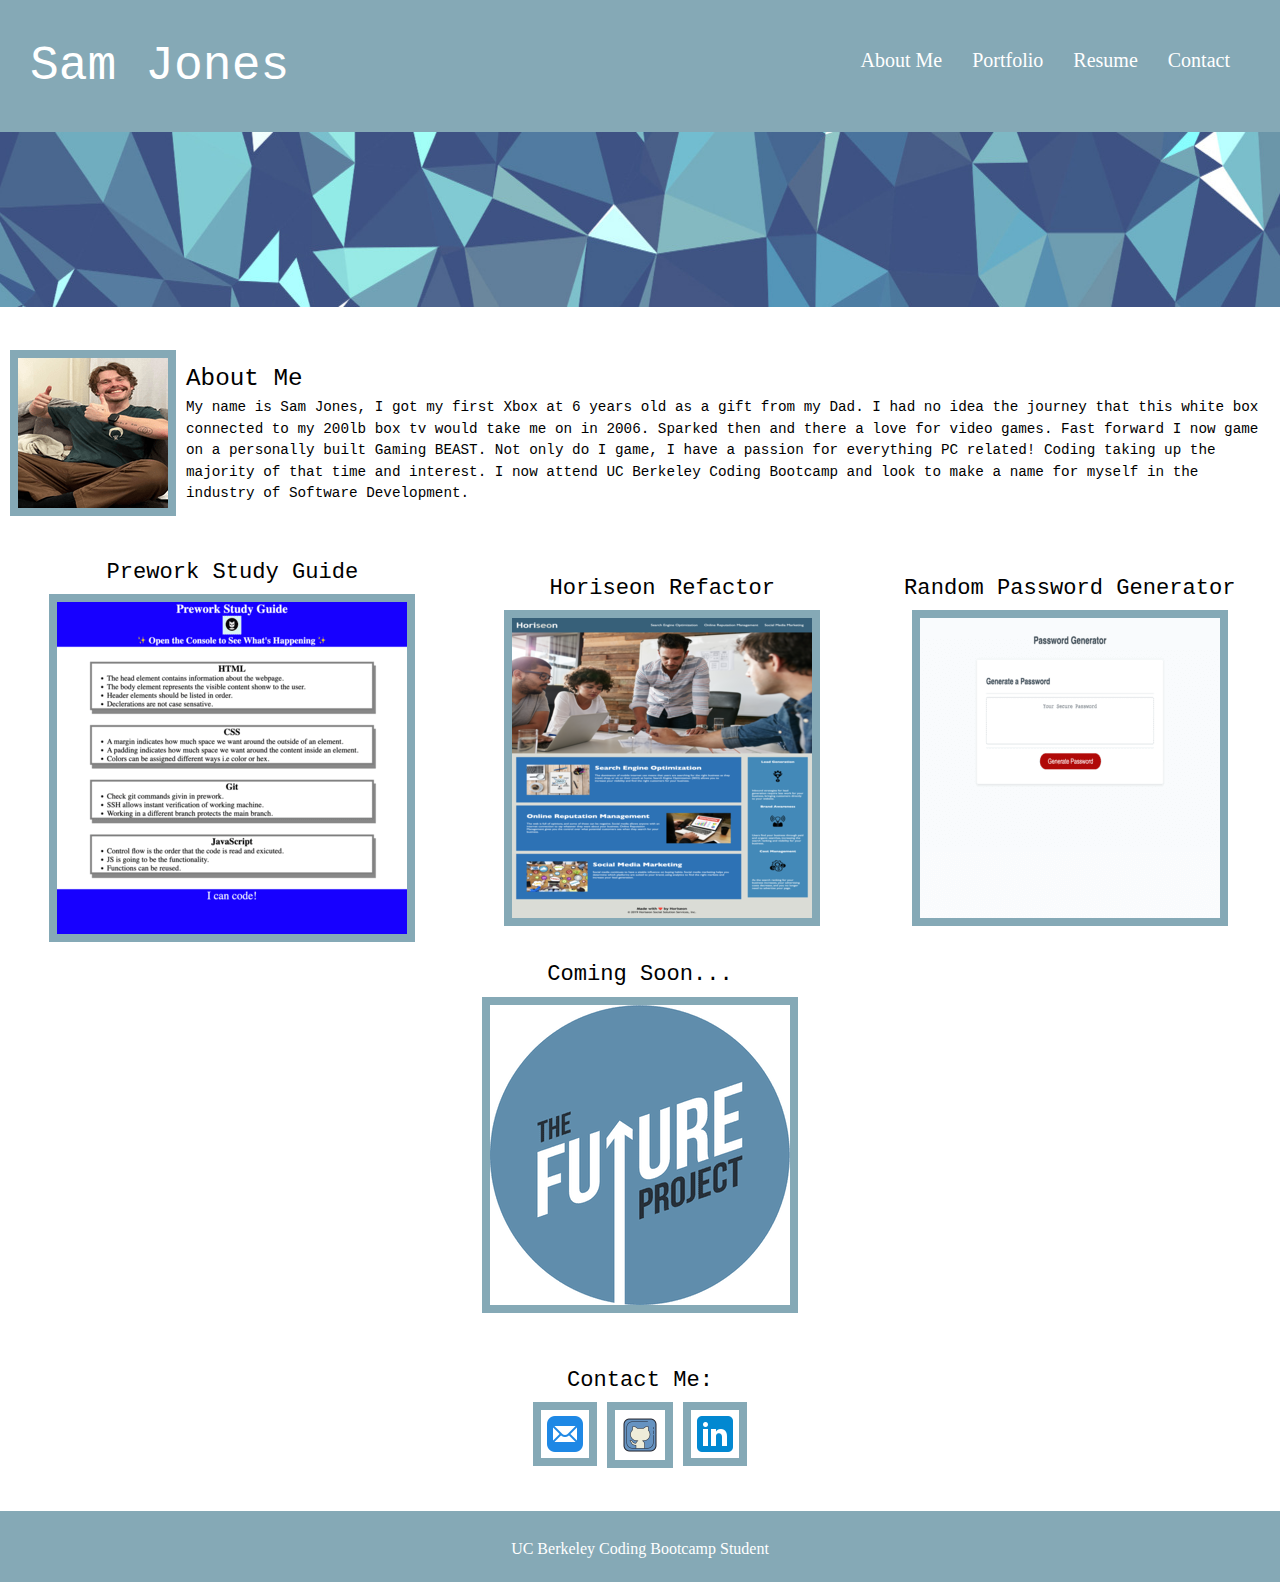
==== index.html @ ba5caf05 "adding a resume section and updating protfolio" ====
<!DOCTYPE html>
<html lang="en">
  <head>
    <meta charset="UTF-8">
    <meta name="viewport" content="width=device-width, initial-scale=1.0">
    <title>Sam Jones's Portfolio</title>
    <link rel="stylesheet" href="assets/css/reset.css">
    <link rel="stylesheet" href="assets/css/variables.css">
    <link rel="stylesheet" href="assets/css/style.css">
  </head>
  <body>
    <header>
      <h1>Sam Jones</h1>
      <nav>
        <ul>
          <li><a href="#aboutme">About Me</a></li>
          <li><a href="#portfolio">Portfolio</a></li>
          <li><a href='#resume'>Resume</a> </li>
          <li><a href="#contact">Contact</a></li>
        </ul>
      </nav>
    </header>
    <div class="background-image">
        <img src="assets/images/blue_geometry_color.jpg">
    </div>
    <main>
      <section class="smallmedia">
        <img src="assets/images/IMG_3425.png" alt="Picture of Sam Jones">
        <article> 
        <div class="aboutmetext">
          <h2 id="aboutme">About Me</h2>
          <p>My name is Sam Jones, I got my first Xbox at 6 years old as a gift from my Dad. I had no idea the journey that this white box connected to my 200lb box tv would take me on in 2006. Sparked then and there a love for video games. Fast forward I now game on a personally built Gaming BEAST. Not only do I game, I have a passion for everything PC related! Coding taking up the majority of that time and interest. I now attend UC Berkeley Coding Bootcamp and look to make a name for myself in the industry of Software Development.</p>
        </div>
        </article>
      </section>
      <section>
        <div class="card-contact-layout">
          <div class="postcards">
            <article class="card_title">
              <h3>Prework Study Guide</h3>
              <a id="portfolio" href="https://particularspace.github.io/prework-study-guide/" target="_blank"><img src="assets/images/particularspace.github.io_prework-study-guide_ (1).png" alt="Screenshot of Prework Study Guide"></a>
            </article>
            <article class="card_title">
              <h3>Horiseon Refactor</h3>
              <a href="https://particularspace.github.io/A1-Horiseon-Refactor/" target="_blank"><img src="assets/images/A1-Horiseon-Refactor__1_300x300.png" alt="Screenshot of Horiseon Refactor"></a>
            </article>
            <article class="card_title">
              <h3>Random Password Generator</h3>
              <a href="https://particularspace.github.io/A3-Random-Password/" target="_blank"><img src="assets/images/Random-Password_ (3).png" alt="Coming Soon"></a>
            </article>
            <article class="card_title">
              <h3>Coming Soon...</h3>
              <a href="https://github.com/ParticularSpace" target="_blank"><img src="assets/images/Workinprogress.png" alt="Coming Soon"></a>
            </article>
          </div>
        </div>
      </section>
    <section class="contactWrapper">
        <h2 id="contact" class="card_title">Contact Me:</h2>
        <ul class="contactme">
            <li>
                <a href="https://mail.google.com/mail/u/0/#inbox" target="_blank"><img src="assets/images/icons8-mail-48.png" alt="Email"></a>
            </li>
            <li>
                <a href="https://github.com/ParticularSpace" target="_blank"><img src="assets/images/icons8-github-squared-50.png"></a>
            </li>
            <li>
                <a href="https://www.linkedin.com/in/sam-jones-02a6461b7" target="_blank"><img src="assets/images/icons8-linkedin-48.png"></a> 
            </li>
        </ul>
    </section>
    </div>
</main>
<footer>
    UC Berkeley Coding Bootcamp Student
</footer>

</body>
---- assets/css/variables.css ----
:root {

    --lightblue: #85a9b6;







}
---- assets/css/style.css ----
body {
    display: flex;
    flex-direction: column;
    line-height: 1.5;
}

header {
    padding: 30px;
    font-family: monospace;
    background-color: var(--lightblue);
    color: #ffffff;
}

header h1 {
    display: inline-block;
    font-size: 48px;
}

header nav {
    padding-top: 15px;
    margin-right: 20px;
    float: right;
    font-family: serif;
    font-size: 20px;
    
}

nav a:hover{
    color: black;
}

header nav ul a{
    list-style-type: none;
    text-decoration: none;
    color:#ffffff;
}

header nav ul li {
    display: inline-block;
    margin-left: 25px;
}

.background-image > img{
    display: inline;
    height: 175px;
    width: 100%;
  }
  

section {
    display: flex;
    max-width: 100%;
    margin: 2% auto;    
    font-family: serif; 
    padding: 5px;
    justify-content: space-around;
    align-items: center;
}

.gettoknowme {
    width: auto;
    margin: 5px;
    padding: 2px;
    display: inline;
}
  
.postcards {
    display: flex;
    justify-content:space-around;
    align-items: center;
    flex-wrap: wrap;
}

.card_title {
    display: flex;
    align-items: center;
    flex-direction: column;
    font-size: 170%;
    font-family: monospace;
}

.card-contact-layout{
    display: flex;
    flex-direction: column;
}

#aboutme{
    font-size: 170%;
    font-family: monospace;
}

.aboutmetext{
    font-size:110%;
    font-family: monospace;
    padding: 5px;
}

main img{
    border: 8px solid var(--lightblue);
    margin: 5px;
}

.contactme {
 display: flex;
 flex-direction: row;
}

.contactWrapper {
display: flex;
flex-direction: column;
}

footer {
    display: flex;
    justify-content: center;
    padding: 2%;
    background-color: var(--lightblue);
    color: #fff;
  }

  @media screen and (max-width: 600px) {
    .smallmedia {
      flex-direction: column;
    }
}
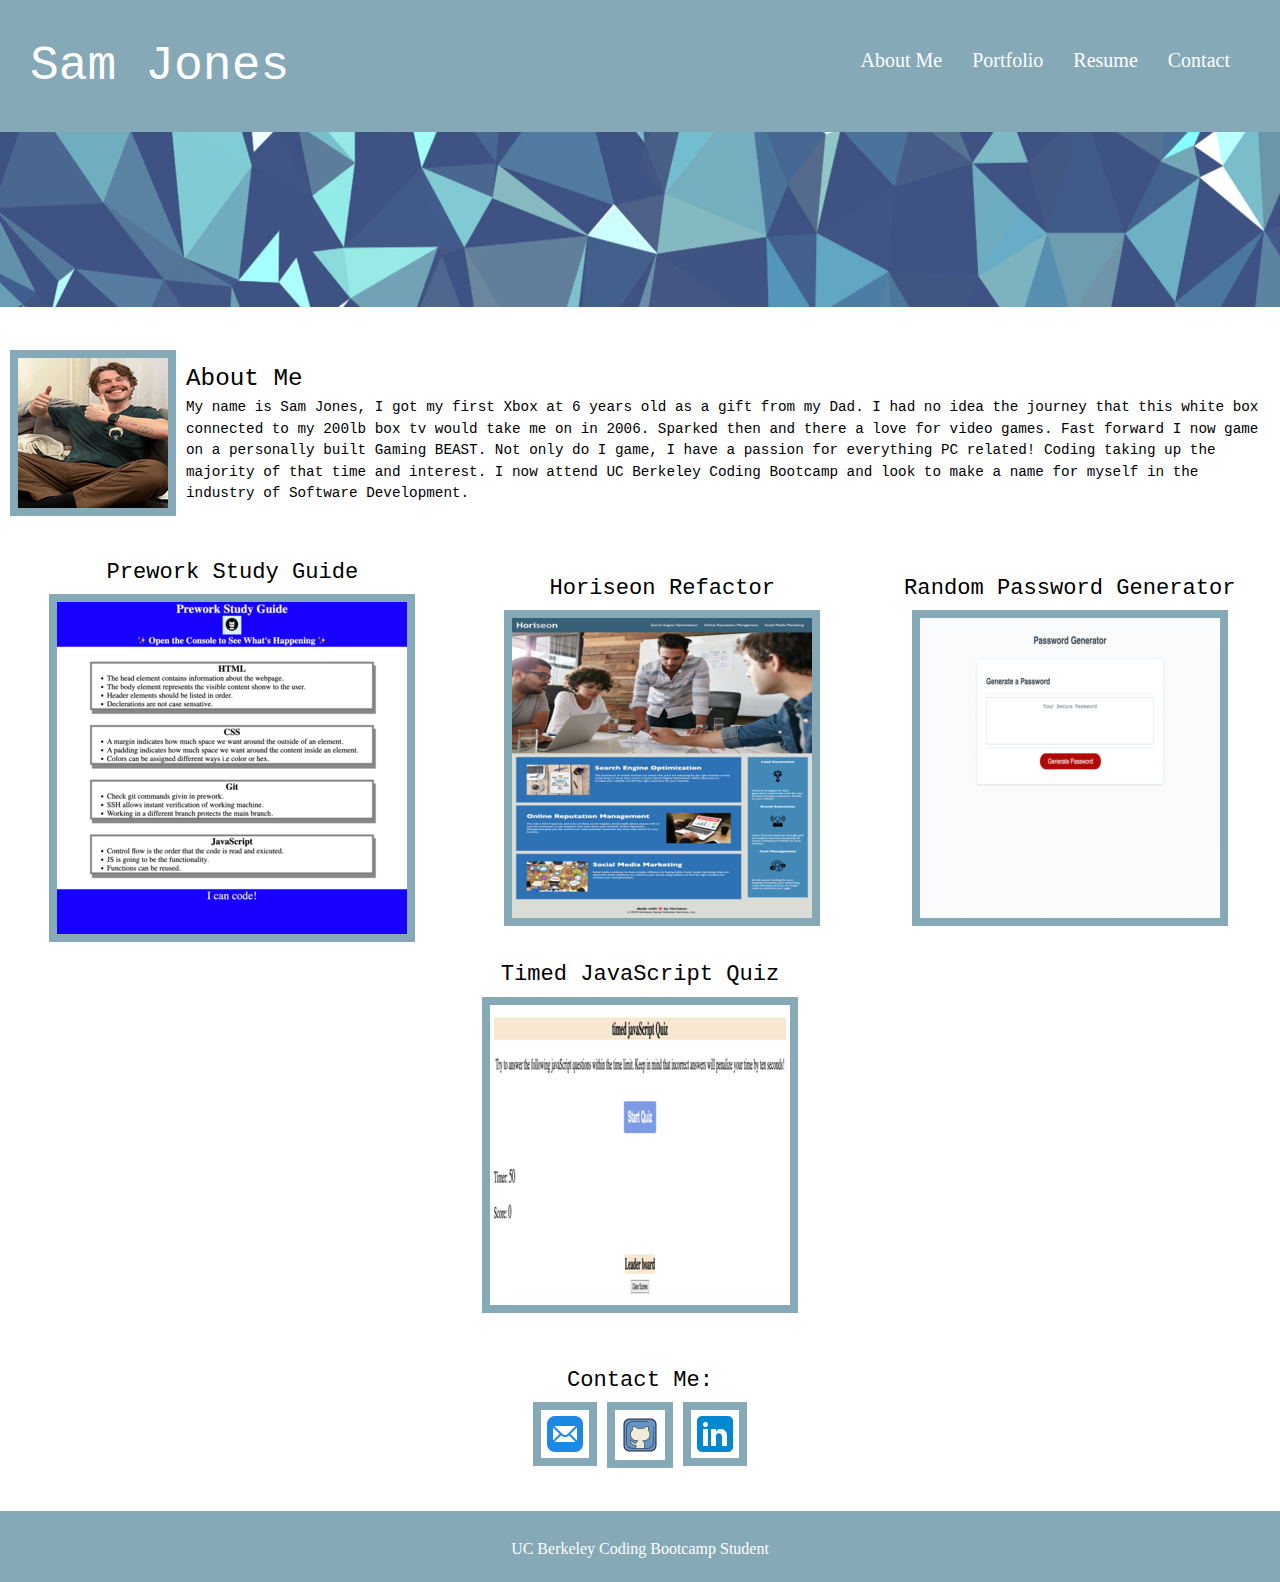
==== commit 330aec3a: "added latest project and fixed url" ====
--- a/index.html
+++ b/index.html
@@ -49,8 +49,8 @@
               <a href="https://particularspace.github.io/A3-Random-Password/" target="_blank"><img src="assets/images/Random-Password_ (3).png" alt="Coming Soon"></a>
             </article>
             <article class="card_title">
-              <h3>Coming Soon...</h3>
-              <a href="https://github.com/ParticularSpace" target="_blank"><img src="assets/images/Workinprogress.png" alt="Coming Soon"></a>
+              <h3>Timed JavaScript Quiz</h3>
+              <a href="https://particularspace.github.io/A4-Timed-JS-Quiz/" target="_blank"><img src="assets/images/A4-Timed-JS-Quiz_ (1).png" alt="Coming Soon"></a>
             </article>
           </div>
         </div>
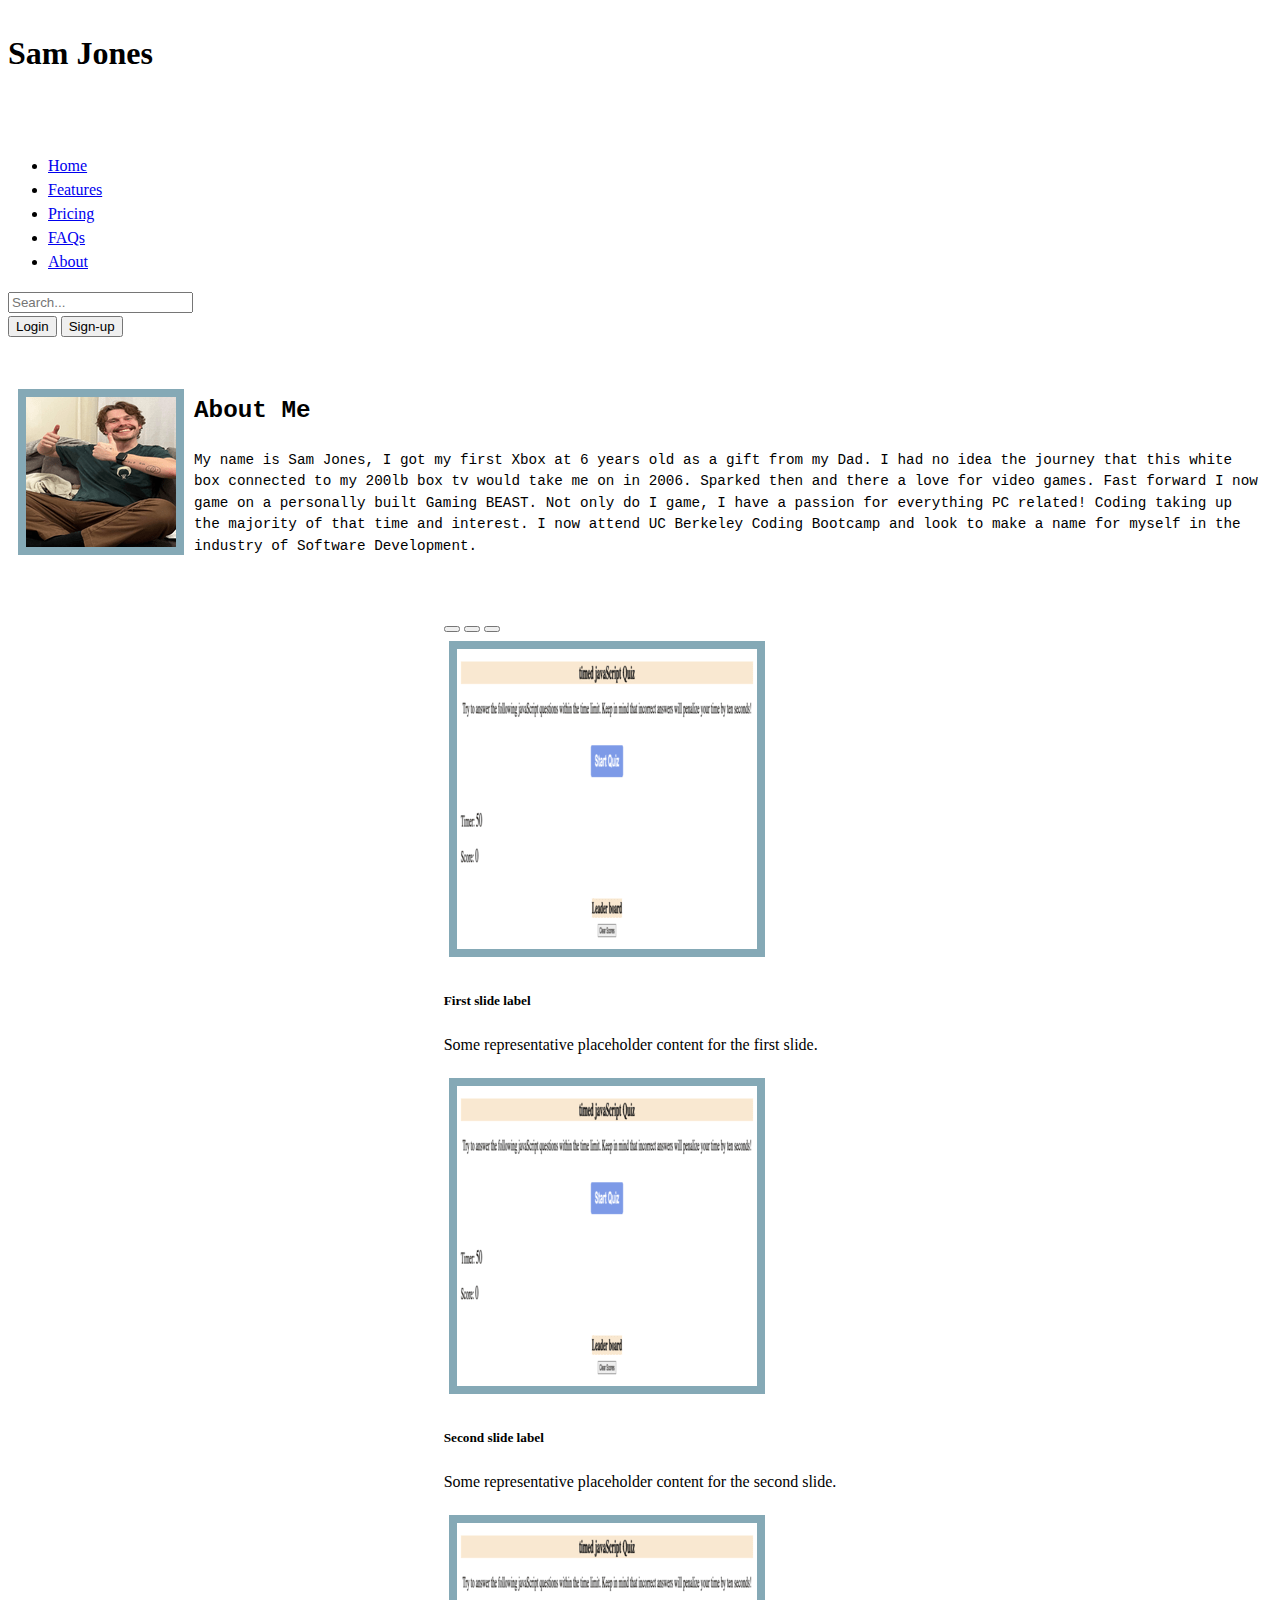
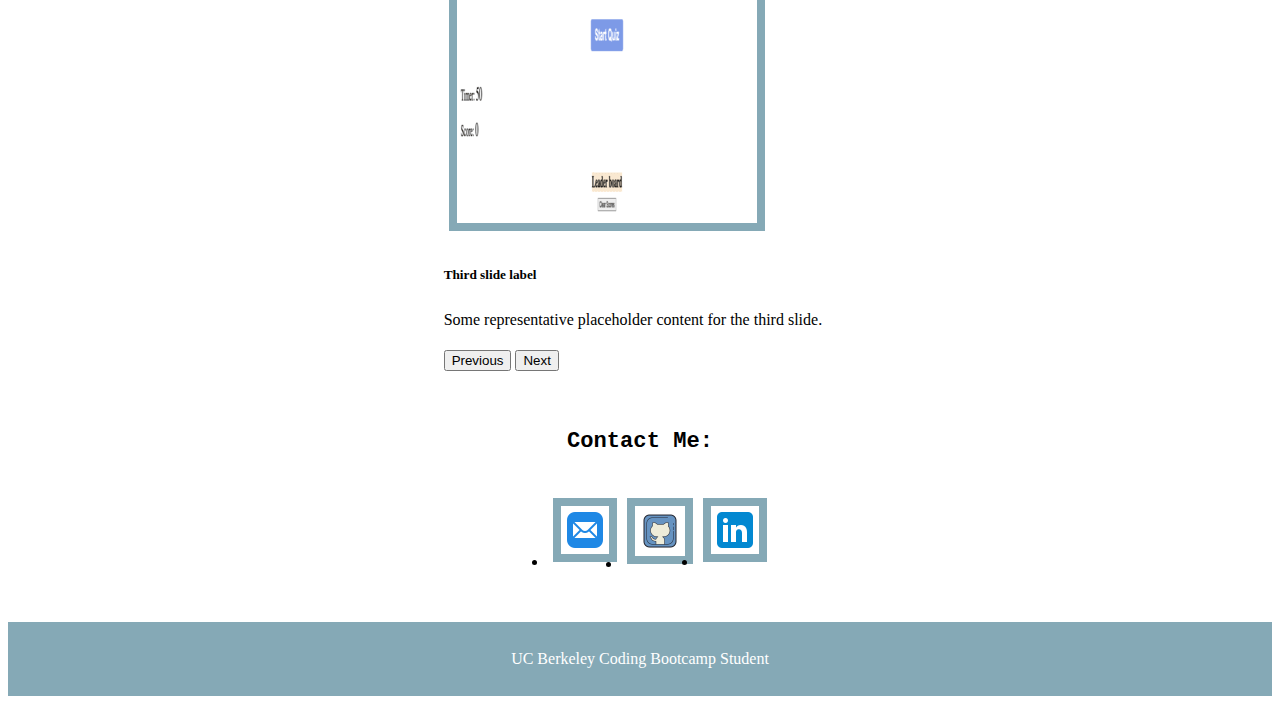
==== commit 2e55cc2c: "starting bootstrap" ====
--- a/index.html
+++ b/index.html
@@ -1,79 +1,126 @@
 <!DOCTYPE html>
 <html lang="en">
-  <head>
-    <meta charset="UTF-8">
-    <meta name="viewport" content="width=device-width, initial-scale=1.0">
-    <title>Sam Jones's Portfolio</title>
-    <link rel="stylesheet" href="assets/css/reset.css">
-    <link rel="stylesheet" href="assets/css/variables.css">
-    <link rel="stylesheet" href="assets/css/style.css">
-  </head>
-  <body>
-    <header>
-      <h1>Sam Jones</h1>
-      <nav>
-        <ul>
-          <li><a href="#aboutme">About Me</a></li>
-          <li><a href="#portfolio">Portfolio</a></li>
-          <li><a href='#resume'>Resume</a> </li>
-          <li><a href="#contact">Contact</a></li>
-        </ul>
-      </nav>
+
+<head>
+  <meta charset="UTF-8">
+  <meta name="viewport" content="width=device-width, initial-scale=1.0">
+  <title>Sam Jones's Portfolio</title>
+  <link href="https://cdn.jsdelivr.net/npm/bootstrap@5.3.0-alpha1/dist/css/bootstrap.min.css" rel="stylesheet"
+    integrity="sha384-GLhlTQ8iRABdZLl6O3oVMWSktQOp6b7In1Zl3/Jr59b6EGGoI1aFkw7cmDA6j6gD" crossorigin="anonymous">
+  <link rel="stylesheet" href="assets/css/variables.css">
+  <link rel="stylesheet" href="assets/css/style.css">
+</head>
+
+<body>
+    <header class="p-3 bg-dark text-white">
+      <h1 class="header-name">Sam Jones</h1>
+      <div class="container">
+        <div class="d-flex flex-wrap align-items-center justify-content-center justify-content-lg-start">
+          <a href="/" class="d-flex align-items-center mb-2 mb-lg-0 text-white text-decoration-none">
+            <svg class="bi me-2" width="40" height="32" role="img" aria-label="Bootstrap"><use xlink:href="#bootstrap"></use></svg>
+          </a>
+            
+          <ul class="nav col-12 col-lg-auto me-lg-auto mb-2 justify-content-center mb-md-0">
+            
+            <li><a href="#" class="nav-link px-2 text-secondary">Home</a></li>
+            <li><a href="#" class="nav-link px-2 text-white">Features</a></li>
+            <li><a href="#" class="nav-link px-2 text-white">Pricing</a></li>
+            <li><a href="#" class="nav-link px-2 text-white">FAQs</a></li>
+            <li><a href="#" class="nav-link px-2 text-white">About</a></li>
+          </ul>
+  
+          <form class="col-12 col-lg-auto mb-3 mb-lg-0 me-lg-3">
+            <input type="search" class="form-control form-control-dark" placeholder="Search..." aria-label="Search">
+          </form>
+  
+          <div class="text-end">
+            <button type="button" class="btn btn-outline-light me-2">Login</button>
+            <button type="button" class="btn btn-warning">Sign-up</button>
+          </div>
+        </div>
+      </div>
     </header>
-    <div class="background-image">
-        <img src="assets/images/blue_geometry_color.jpg">
-    </div>
-    <main>
-      <section class="smallmedia">
-        <img src="assets/images/IMG_3425.png" alt="Picture of Sam Jones">
-        <article> 
+  <main>
+    <section class="smallmedia">
+      <img src="assets/images/IMG_3425.png" alt="Picture of Sam Jones">
+      <article>
         <div class="aboutmetext">
           <h2 id="aboutme">About Me</h2>
-          <p>My name is Sam Jones, I got my first Xbox at 6 years old as a gift from my Dad. I had no idea the journey that this white box connected to my 200lb box tv would take me on in 2006. Sparked then and there a love for video games. Fast forward I now game on a personally built Gaming BEAST. Not only do I game, I have a passion for everything PC related! Coding taking up the majority of that time and interest. I now attend UC Berkeley Coding Bootcamp and look to make a name for myself in the industry of Software Development.</p>
+          <p>My name is Sam Jones, I got my first Xbox at 6 years old as a gift from my Dad. I had no idea the journey
+            that this white box connected to my 200lb box tv would take me on in 2006. Sparked then and there a love for
+            video games. Fast forward I now game on a personally built Gaming BEAST. Not only do I game, I have a
+            passion for everything PC related! Coding taking up the majority of that time and interest. I now attend UC
+            Berkeley Coding Bootcamp and look to make a name for myself in the industry of Software Development.</p>
         </div>
-        </article>
-      </section>
-      <section>
-        <div class="card-contact-layout">
-          <div class="postcards">
-            <article class="card_title">
-              <h3>Prework Study Guide</h3>
-              <a id="portfolio" href="https://particularspace.github.io/prework-study-guide/" target="_blank"><img src="assets/images/particularspace.github.io_prework-study-guide_ (1).png" alt="Screenshot of Prework Study Guide"></a>
-            </article>
-            <article class="card_title">
-              <h3>Horiseon Refactor</h3>
-              <a href="https://particularspace.github.io/A1-Horiseon-Refactor/" target="_blank"><img src="assets/images/A1-Horiseon-Refactor__1_300x300.png" alt="Screenshot of Horiseon Refactor"></a>
-            </article>
-            <article class="card_title">
-              <h3>Random Password Generator</h3>
-              <a href="https://particularspace.github.io/A3-Random-Password/" target="_blank"><img src="assets/images/Random-Password_ (3).png" alt="Coming Soon"></a>
-            </article>
-            <article class="card_title">
-              <h3>Timed JavaScript Quiz</h3>
-              <a href="https://particularspace.github.io/A4-Timed-JS-Quiz/" target="_blank"><img src="assets/images/A4-Timed-JS-Quiz_ (1).png" alt="Coming Soon"></a>
-            </article>
+      </article>
+    </section>
+    <section>
+      <div id="carouselExampleDark" class="carousel carousel-dark slide" data-bs-ride="carousel">
+        <div class="carousel-indicators">
+          <button type="button" data-bs-target="#carouselExampleDark" data-bs-slide-to="0" class="active"
+            aria-current="true" aria-label="Slide 1"></button>
+          <button type="button" data-bs-target="#carouselExampleDark" data-bs-slide-to="1"
+            aria-label="Slide 2"></button>
+          <button type="button" data-bs-target="#carouselExampleDark" data-bs-slide-to="2"
+            aria-label="Slide 3"></button>
+        </div>
+        <div class="carousel-inner">
+          <div class="carousel-item active" data-bs-interval="10000">
+            <img src="assets/images/A4-Timed-JS-Quiz_ (1).png" class="d-block w-100" alt="...">
+            <div class="carousel-caption d-none d-md-block">
+              <h5>First slide label</h5>
+              <p>Some representative placeholder content for the first slide.</p>
+            </div>
+          </div>
+          <div class="carousel-item" data-bs-interval="2000">
+            <img src="assets/images/A4-Timed-JS-Quiz_ (1).png" class="d-block w-100" alt="...">
+            <div class="carousel-caption d-none d-md-block">
+              <h5>Second slide label</h5>
+              <p>Some representative placeholder content for the second slide.</p>
+            </div>
+          </div>
+          <div class="carousel-item">
+            <img src="assets/images/A4-Timed-JS-Quiz_ (1).png" class="d-block w-100" alt="...">
+            <div class="carousel-caption d-none d-md-block">
+              <h5>Third slide label</h5>
+              <p>Some representative placeholder content for the third slide.</p>
+            </div>
           </div>
         </div>
-      </section>
+        <button class="carousel-control-prev" type="button" data-bs-target="#carouselExampleDark" data-bs-slide="prev">
+          <span class="carousel-control-prev-icon" aria-hidden="true"></span>
+          <span class="visually-hidden">Previous</span>
+        </button>
+        <button class="carousel-control-next" type="button" data-bs-target="#carouselExampleDark" data-bs-slide="next">
+          <span class="carousel-control-next-icon" aria-hidden="true"></span>
+          <span class="visually-hidden">Next</span>
+        </button>
+      </div>
+    </section>
     <section class="contactWrapper">
-        <h2 id="contact" class="card_title">Contact Me:</h2>
-        <ul class="contactme">
-            <li>
-                <a href="https://mail.google.com/mail/u/0/#inbox" target="_blank"><img src="assets/images/icons8-mail-48.png" alt="Email"></a>
-            </li>
-            <li>
-                <a href="https://github.com/ParticularSpace" target="_blank"><img src="assets/images/icons8-github-squared-50.png"></a>
-            </li>
-            <li>
-                <a href="https://www.linkedin.com/in/sam-jones-02a6461b7" target="_blank"><img src="assets/images/icons8-linkedin-48.png"></a> 
-            </li>
-        </ul>
+      <h2 id="contact" class="card_title">Contact Me:</h2>
+      <ul class="contactme">
+        <li>
+          <a href="https://mail.google.com/mail/u/0/#inbox" target="_blank"><img src="assets/images/icons8-mail-48.png"
+              alt="Email"></a>
+        </li>
+        <li>
+          <a href="https://github.com/ParticularSpace" target="_blank"><img
+              src="assets/images/icons8-github-squared-50.png"></a>
+        </li>
+        <li>
+          <a href="https://www.linkedin.com/in/sam-jones-02a6461b7" target="_blank"><img
+              src="assets/images/icons8-linkedin-48.png"></a>
+        </li>
+      </ul>
     </section>
     </div>
-</main>
-<footer>
+  </main>
+  <footer>
     UC Berkeley Coding Bootcamp Student
-</footer>
-
-</body>
-          
+  </footer>
+  <script src="https://cdn.jsdelivr.net/npm/bootstrap@5.3.0-alpha1/dist/js/bootstrap.bundle.min.js"
+    integrity="sha384-w76AqPfDkMBDXo30jS1Sgez6pr3x5MlQ1ZAGC+nuZB+EYdgRZgiwxhTBTkF7CXvN"
+    crossorigin="anonymous"></script>
+  <script src="assets/js/script.js"></script>
+</body>--- a/assets/css/style.css
+++ b/assets/css/style.css
@@ -4,49 +4,11 @@
     line-height: 1.5;
 }
 
-header {
-    padding: 30px;
-    font-family: monospace;
-    background-color: var(--lightblue);
-    color: #ffffff;
+.header-name {
+    display: flex;
+    justify-content: flex-start;
+
 }
-
-header h1 {
-    display: inline-block;
-    font-size: 48px;
-}
-
-header nav {
-    padding-top: 15px;
-    margin-right: 20px;
-    float: right;
-    font-family: serif;
-    font-size: 20px;
-    
-}
-
-nav a:hover{
-    color: black;
-}
-
-header nav ul a{
-    list-style-type: none;
-    text-decoration: none;
-    color:#ffffff;
-}
-
-header nav ul li {
-    display: inline-block;
-    margin-left: 25px;
-}
-
-.background-image > img{
-    display: inline;
-    height: 175px;
-    width: 100%;
-  }
-  
-
 section {
     display: flex;
     max-width: 100%;
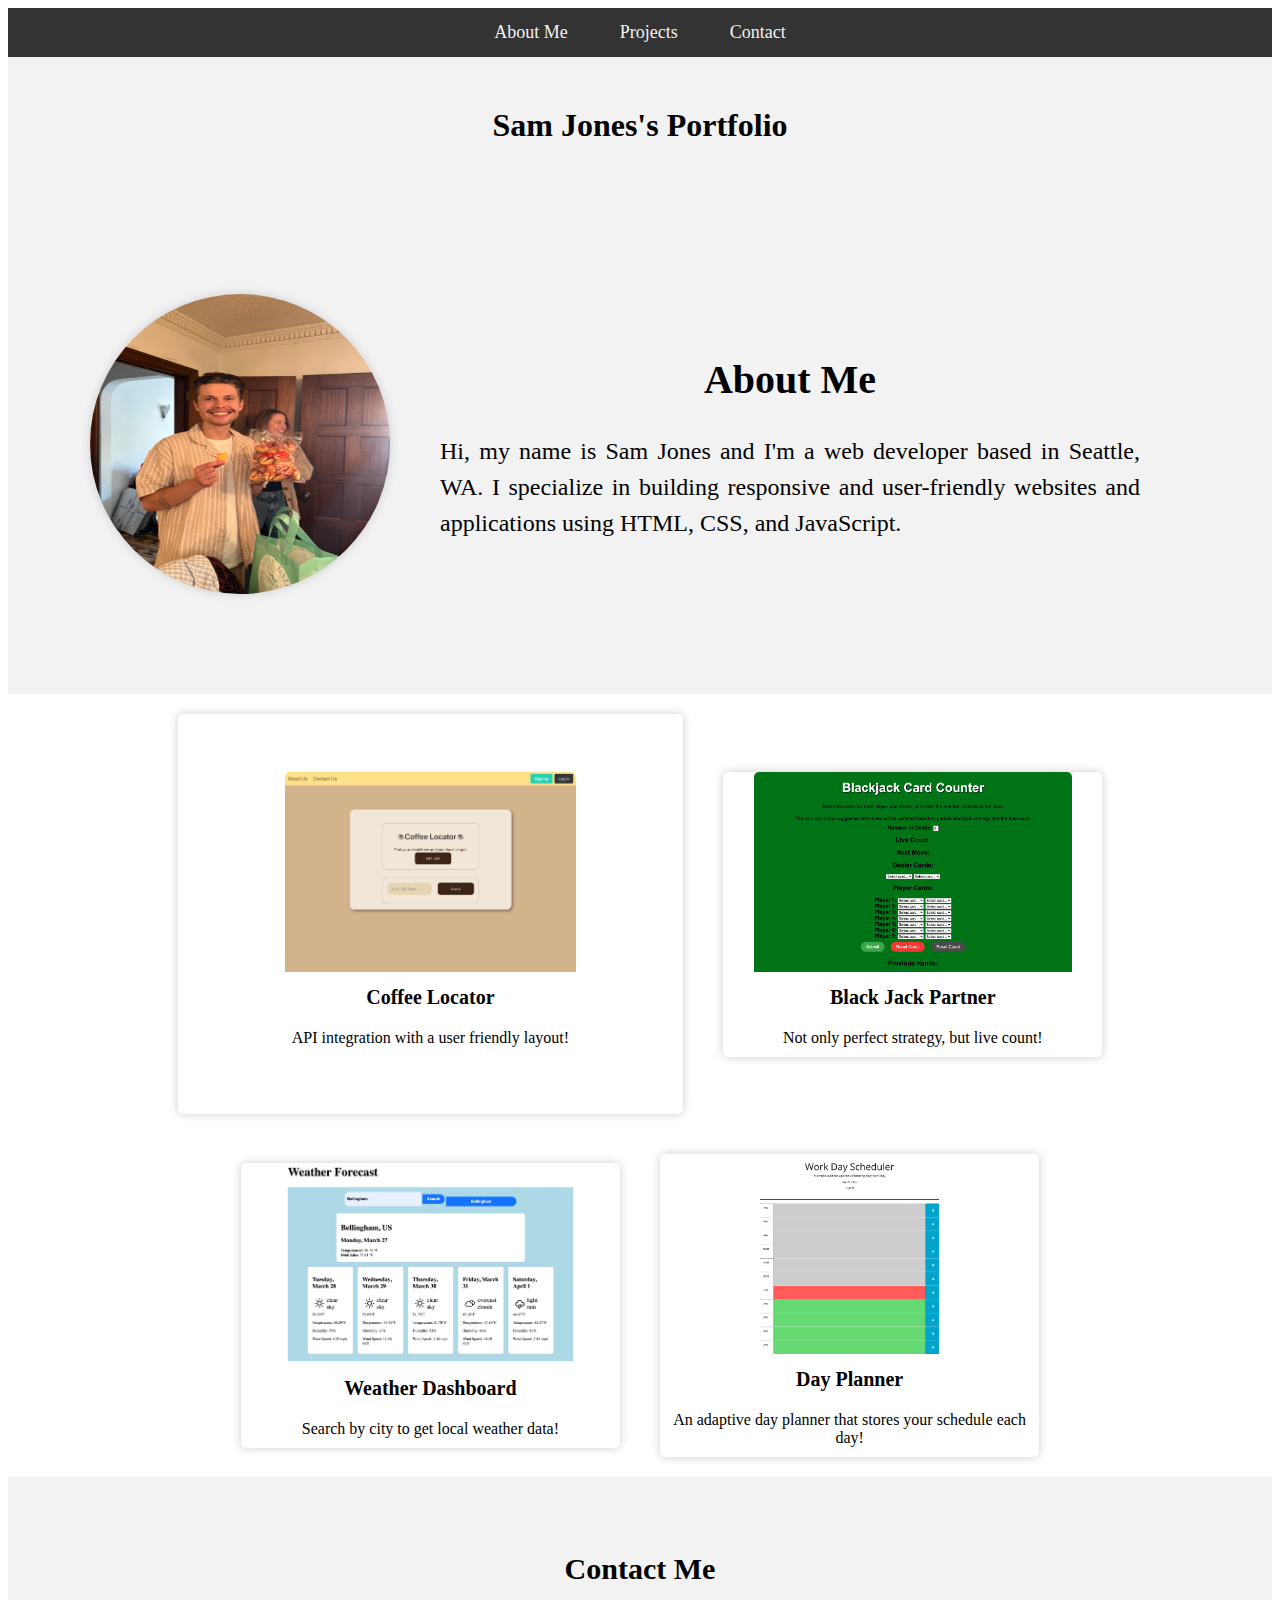
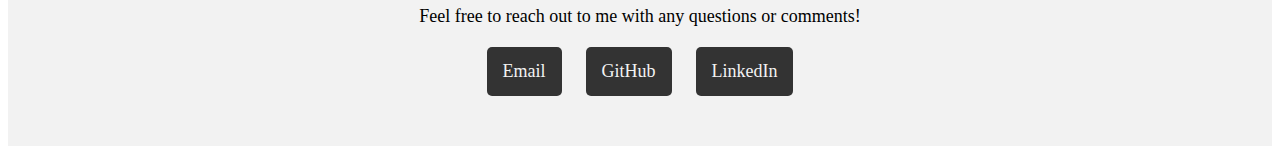
==== commit 0dc2d2c2: "created new industry standard portfolio" ====
--- a/index.html
+++ b/index.html
@@ -1,126 +1,66 @@
 <!DOCTYPE html>
 <html lang="en">
+  <head>
+    <meta charset="UTF-8" />
+    <meta name="viewport" content="width=device-width, initial-scale=1.0" />
+    <title>Sam Jones's Portfolio</title>
+    <link rel="stylesheet" href="assets/css/style.css" />
+  </head>
+  <body>
+    <!-- Navbar -->
+    <nav>
+      <a href="#aboutMe">About Me</a>
+      <a href="#projectCards">Projects</a>
+      <a href="#">Contact</a>
+    </nav>
 
-<head>
-  <meta charset="UTF-8">
-  <meta name="viewport" content="width=device-width, initial-scale=1.0">
-  <title>Sam Jones's Portfolio</title>
-  <link href="https://cdn.jsdelivr.net/npm/bootstrap@5.3.0-alpha1/dist/css/bootstrap.min.css" rel="stylesheet"
-    integrity="sha384-GLhlTQ8iRABdZLl6O3oVMWSktQOp6b7In1Zl3/Jr59b6EGGoI1aFkw7cmDA6j6gD" crossorigin="anonymous">
-  <link rel="stylesheet" href="assets/css/variables.css">
-  <link rel="stylesheet" href="assets/css/style.css">
-</head>
+    <!-- Header -->
+    <header>
+      <h1>Sam Jones's Portfolio</h1>
+    </header>
 
-<body>
-    <header class="p-3 bg-dark text-white">
-      <h1 class="header-name">Sam Jones</h1>
-      <div class="container">
-        <div class="d-flex flex-wrap align-items-center justify-content-center justify-content-lg-start">
-          <a href="/" class="d-flex align-items-center mb-2 mb-lg-0 text-white text-decoration-none">
-            <svg class="bi me-2" width="40" height="32" role="img" aria-label="Bootstrap"><use xlink:href="#bootstrap"></use></svg>
-          </a>
-            
-          <ul class="nav col-12 col-lg-auto me-lg-auto mb-2 justify-content-center mb-md-0">
-            
-            <li><a href="#" class="nav-link px-2 text-secondary">Home</a></li>
-            <li><a href="#" class="nav-link px-2 text-white">Features</a></li>
-            <li><a href="#" class="nav-link px-2 text-white">Pricing</a></li>
-            <li><a href="#" class="nav-link px-2 text-white">FAQs</a></li>
-            <li><a href="#" class="nav-link px-2 text-white">About</a></li>
-          </ul>
+    <!-- About Me section -->
+<section class="about-me" id="aboutMe">
+  <img class="about-me_photo" src="assets/images/meMe.jpeg" alt="Sam Jones" />
+  <div class="about-me_text">
+    <h2>About Me</h2>
+    <p>Hi, my name is Sam Jones and I'm a web developer based in Seattle, WA. I specialize in building responsive and user-friendly websites and applications using HTML, CSS, and JavaScript.</p>
+  </div>
   
-          <form class="col-12 col-lg-auto mb-3 mb-lg-0 me-lg-3">
-            <input type="search" class="form-control form-control-dark" placeholder="Search..." aria-label="Search">
-          </form>
-  
-          <div class="text-end">
-            <button type="button" class="btn btn-outline-light me-2">Login</button>
-            <button type="button" class="btn btn-warning">Sign-up</button>
-          </div>
-        </div>
+</section>
+
+
+    <!-- Project cards -->
+    <div class="project-cards" id="projectCards">
+      <div class="project-card project-card--big">
+        <a target="_blank" href="https://particularspace.github.io/P1-Coffee-Shop-Locator/"><img src="assets/images/projectOne.png" alt="Coffee Locator" /></a>
+        <h3>Coffee Locator</h3>
+        <p>API integration with a user friendly layout! </p>
       </div>
-    </header>
-  <main>
-    <section class="smallmedia">
-      <img src="assets/images/IMG_3425.png" alt="Picture of Sam Jones">
-      <article>
-        <div class="aboutmetext">
-          <h2 id="aboutme">About Me</h2>
-          <p>My name is Sam Jones, I got my first Xbox at 6 years old as a gift from my Dad. I had no idea the journey
-            that this white box connected to my 200lb box tv would take me on in 2006. Sparked then and there a love for
-            video games. Fast forward I now game on a personally built Gaming BEAST. Not only do I game, I have a
-            passion for everything PC related! Coding taking up the majority of that time and interest. I now attend UC
-            Berkeley Coding Bootcamp and look to make a name for myself in the industry of Software Development.</p>
-        </div>
-      </article>
-    </section>
-    <section>
-      <div id="carouselExampleDark" class="carousel carousel-dark slide" data-bs-ride="carousel">
-        <div class="carousel-indicators">
-          <button type="button" data-bs-target="#carouselExampleDark" data-bs-slide-to="0" class="active"
-            aria-current="true" aria-label="Slide 1"></button>
-          <button type="button" data-bs-target="#carouselExampleDark" data-bs-slide-to="1"
-            aria-label="Slide 2"></button>
-          <button type="button" data-bs-target="#carouselExampleDark" data-bs-slide-to="2"
-            aria-label="Slide 3"></button>
-        </div>
-        <div class="carousel-inner">
-          <div class="carousel-item active" data-bs-interval="10000">
-            <img src="assets/images/A4-Timed-JS-Quiz_ (1).png" class="d-block w-100" alt="...">
-            <div class="carousel-caption d-none d-md-block">
-              <h5>First slide label</h5>
-              <p>Some representative placeholder content for the first slide.</p>
-            </div>
-          </div>
-          <div class="carousel-item" data-bs-interval="2000">
-            <img src="assets/images/A4-Timed-JS-Quiz_ (1).png" class="d-block w-100" alt="...">
-            <div class="carousel-caption d-none d-md-block">
-              <h5>Second slide label</h5>
-              <p>Some representative placeholder content for the second slide.</p>
-            </div>
-          </div>
-          <div class="carousel-item">
-            <img src="assets/images/A4-Timed-JS-Quiz_ (1).png" class="d-block w-100" alt="...">
-            <div class="carousel-caption d-none d-md-block">
-              <h5>Third slide label</h5>
-              <p>Some representative placeholder content for the third slide.</p>
-            </div>
-          </div>
-        </div>
-        <button class="carousel-control-prev" type="button" data-bs-target="#carouselExampleDark" data-bs-slide="prev">
-          <span class="carousel-control-prev-icon" aria-hidden="true"></span>
-          <span class="visually-hidden">Previous</span>
-        </button>
-        <button class="carousel-control-next" type="button" data-bs-target="#carouselExampleDark" data-bs-slide="next">
-          <span class="carousel-control-next-icon" aria-hidden="true"></span>
-          <span class="visually-hidden">Next</span>
-        </button>
+      <div class="project-card">
+        <a target="_blank" href="https://particularspace.github.io/Card-Counter/"><img src="assets/images/cardCounter.png" alt="Card Counter" /></a>
+        <h3>Black Jack Partner</h3>
+        <p>Not only perfect strategy, but live count!</p>
       </div>
-    </section>
-    <section class="contactWrapper">
-      <h2 id="contact" class="card_title">Contact Me:</h2>
-      <ul class="contactme">
-        <li>
-          <a href="https://mail.google.com/mail/u/0/#inbox" target="_blank"><img src="assets/images/icons8-mail-48.png"
-              alt="Email"></a>
-        </li>
-        <li>
-          <a href="https://github.com/ParticularSpace" target="_blank"><img
-              src="assets/images/icons8-github-squared-50.png"></a>
-        </li>
-        <li>
-          <a href="https://www.linkedin.com/in/sam-jones-02a6461b7" target="_blank"><img
-              src="assets/images/icons8-linkedin-48.png"></a>
-        </li>
-      </ul>
-    </section>
+      <div class="project-card">
+        <a target="_blank" href="https://particularspace.github.io/A6-Weather-Dashboard/"><img src="assets/images/weatherForecast.png" alt="Weather Dashboard" /></a>
+        <h3>Weather Dashboard</h3>
+        <p>Search by city to get local weather data!</p>
+      </div>
+      <div class="project-card">
+        <a target="_blank" href="https://particularspace.github.io/A5-Work-Day-Scheduler/" ><img src="assets/images/workDay.png" alt="Work Day" /></a>
+        <h3>Day Planner</h3>
+        <p>An adaptive day planner that stores your schedule each day!</p>
+      </div>
     </div>
-  </main>
-  <footer>
-    UC Berkeley Coding Bootcamp Student
-  </footer>
-  <script src="https://cdn.jsdelivr.net/npm/bootstrap@5.3.0-alpha1/dist/js/bootstrap.bundle.min.js"
-    integrity="sha384-w76AqPfDkMBDXo30jS1Sgez6pr3x5MlQ1ZAGC+nuZB+EYdgRZgiwxhTBTkF7CXvN"
-    crossorigin="anonymous"></script>
-  <script src="assets/js/script.js"></script>
-</body>+    <div class="contact_me" id="contactMe">
+      <h2>Contact Me</h2>
+      <p>Feel free to reach out to me with any questions or comments!</p>
+      <a href="mailto:samejones2018@gmail.com">Email</a>
+      <a href="https://github.com/ParticularSpace">GitHub</a>
+      <a href="https://www.linkedin.com/in/sam-jones-02a6461b7/">LinkedIn</a>
+    </div>
+
+    <script src="assets/js/script.js"></script>
+  </body>
+</html>
--- a/assets/css/style.css
+++ b/assets/css/style.css
@@ -1,87 +1,143 @@
-body {
+/* Navbar styles */
+nav {
+    background-color: #333;
+    overflow: hidden;
+    display: flex;
+    justify-content: center;
+  }
+  nav a {
+    color: #f2f2f2;
+    text-align: center;
+    padding: 14px 16px;
+    text-decoration: none;
+    font-size: 18px;
+    margin: 0 10px;
+  }
+  nav a:hover {
+    background-color: #ddd;
+    color: black;
+  }
+  
+  /* Header styles */
+  header {
+    background-color: #f2f2f2;
+    text-align: center;
+    padding: 50px;
+  }
+  h1 {
+    margin: 0;
+  }
+
+/* About Me section styles */
+.about-me {
+    display: flex;
+    justify-content: center;
+    align-items: center;
+    flex-wrap: wrap;
+    padding: 100px 50px;
+    background-color: #f2f2f2;
+  }
+  
+  .about-me_photo {
+    width: 300px;
+    height: 300px;
+    border-radius: 50%;
+    box-shadow: 0px 0px 10px #ccc;
+  }
+  
+  .about-me_text {
+    max-width: 700px;
+    padding: 0 50px;
+  }
+  
+  .about-me_text h2 {
+    font-size: 40px;
+    margin-bottom: 30px;
+    text-align: center;
+  }
+  
+  .about-me_text p {
+    font-size: 24px;
+    line-height: 1.5;
+    text-align: justify;
+  }
+  
+  
+  
+  /* Project card styles */
+  .project-cards {
+    display: flex;
+    flex-wrap: wrap;
+    justify-content: center;
+    align-items: center;
+  }
+  .project-card {
+    width: 30%;
+    margin: 20px;
+    background-color: #fff;
+    border-radius: 5px;
+    box-shadow: 0px 0px 10px #ccc;
+    transition: all 0.3s ease;
     display: flex;
     flex-direction: column;
-    line-height: 1.5;
-}
-
-.header-name {
-    display: flex;
-    justify-content: flex-start;
-
-}
-section {
-    display: flex;
-    max-width: 100%;
-    margin: 2% auto;    
-    font-family: serif; 
-    padding: 5px;
-    justify-content: space-around;
+    justify-content: center;
     align-items: center;
-}
-
-.gettoknowme {
-    width: auto;
-    margin: 5px;
-    padding: 2px;
-    display: inline;
-}
-  
-.postcards {
-    display: flex;
-    justify-content:space-around;
-    align-items: center;
-    flex-wrap: wrap;
-}
-
-.card_title {
-    display: flex;
-    align-items: center;
-    flex-direction: column;
-    font-size: 170%;
-    font-family: monospace;
-}
-
-.card-contact-layout{
-    display: flex;
-    flex-direction: column;
-}
-
-#aboutme{
-    font-size: 170%;
-    font-family: monospace;
-}
-
-.aboutmetext{
-    font-size:110%;
-    font-family: monospace;
-    padding: 5px;
-}
-
-main img{
-    border: 8px solid var(--lightblue);
-    margin: 5px;
-}
-
-.contactme {
- display: flex;
- flex-direction: row;
-}
-
-.contactWrapper {
-display: flex;
-flex-direction: column;
-}
-
-footer {
-    display: flex;
-    justify-content: center;
-    padding: 2%;
-    background-color: var(--lightblue);
-    color: #fff;
+  }
+  .project-card:hover {
+    transform: translateY(-10px);
+  }
+  .project-card img {
+    width: 100%;
+    height: 200px;
+    object-fit: cover;
+    border-radius: 5px 5px 0 0;
+  }
+  .project-card h3 {
+    margin: 10px;
+    font-size: 20px;
+  }
+  .project-card p {
+    margin: 10px;
+    font-size: 16px;
+    text-align: center;
+  }
+  .project-card--big {
+    width: 40%;
+    height: 400px;
   }
 
-  @media screen and (max-width: 600px) {
-    .smallmedia {
-      flex-direction: column;
-    }
-}+  /* Contact Me section styles */
+.contact_me {
+    background-color: #f2f2f2;
+    padding: 50px;
+    text-align: center;
+  }
+  
+  .contact_me h2 {
+    margin-bottom: 20px;
+    font-size: 30px;
+  }
+  
+  .contact_me p {
+    margin-bottom: 20px;
+    font-size: 18px;
+  }
+  
+  .contact_me a {
+    display: inline-block;
+    background-color: #333;
+    color: #f2f2f2;
+    text-align: center;
+    padding: 14px 16px;
+    text-decoration: none;
+    font-size: 18px;
+    margin: 0 10px;
+    border-radius: 5px;
+  }
+  
+  .contact_me a:hover {
+    background-color: #ddd;
+    color: black;
+  }
+  
+  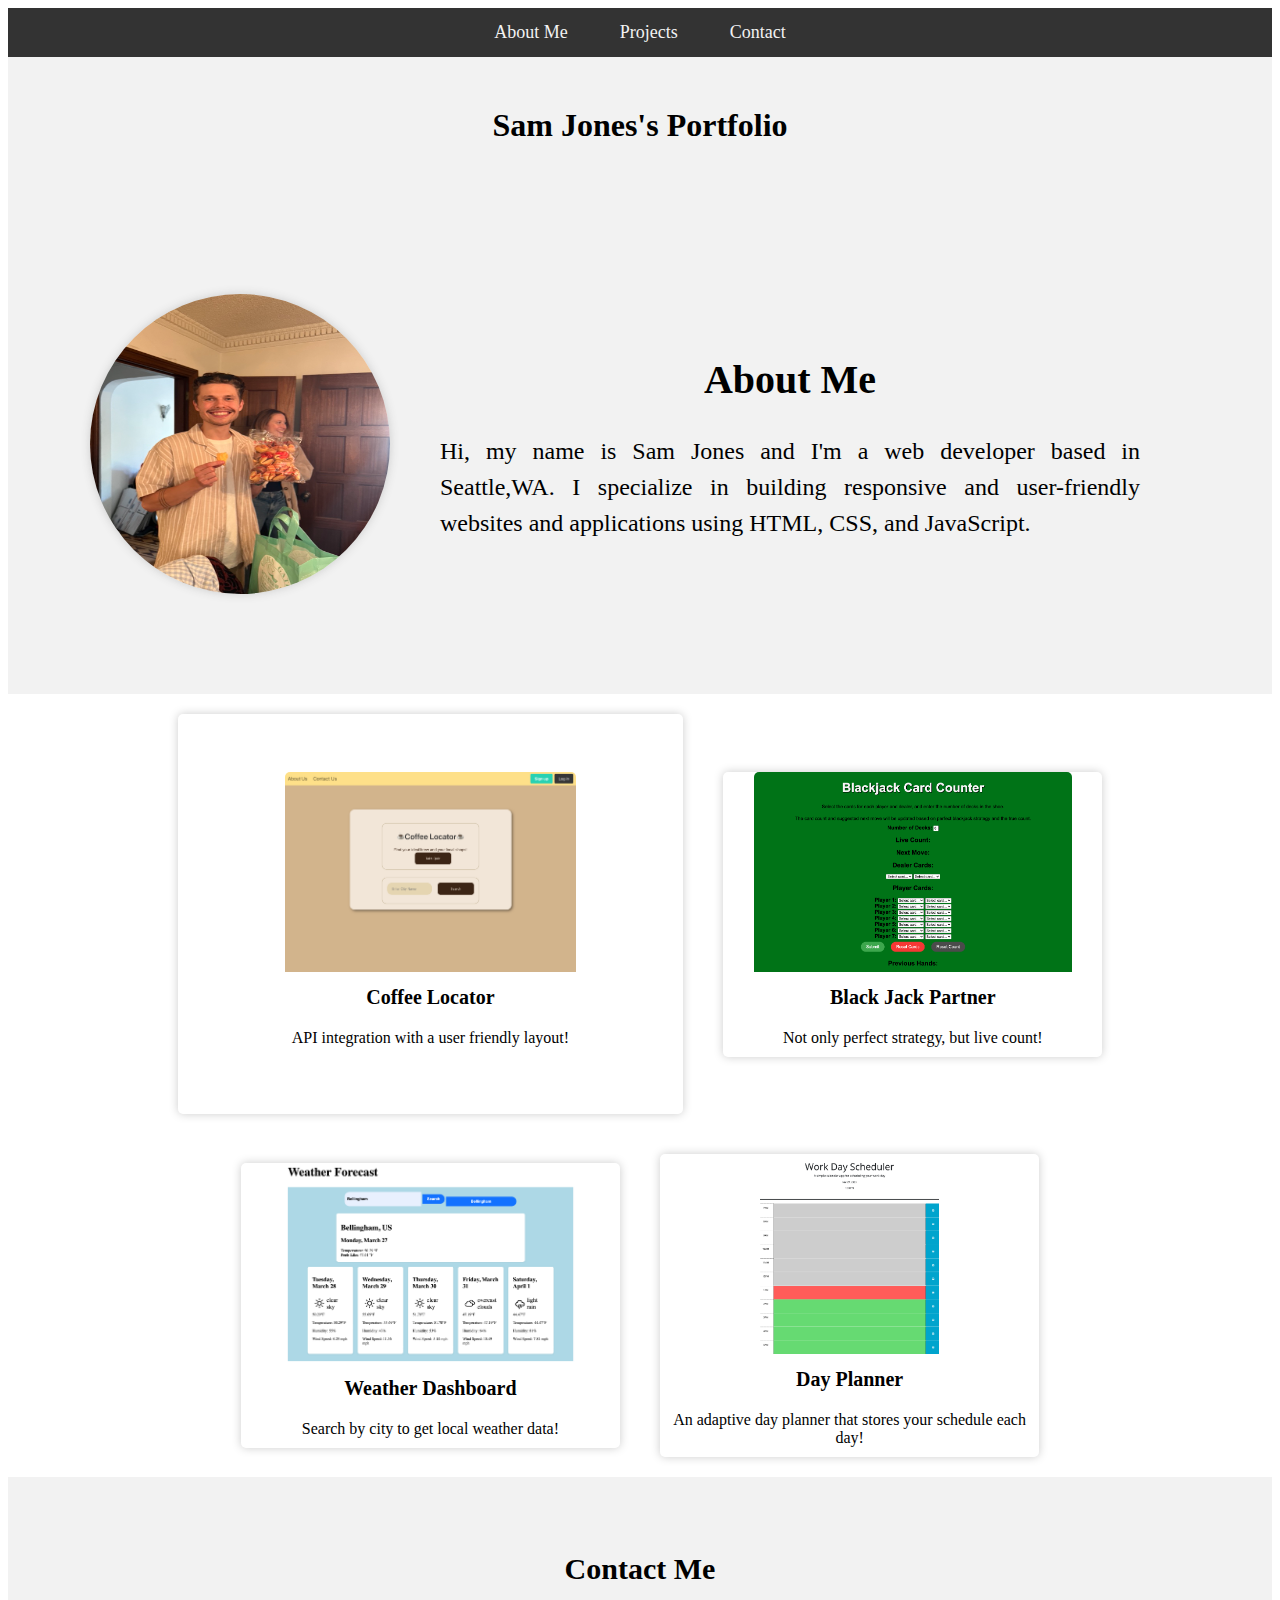
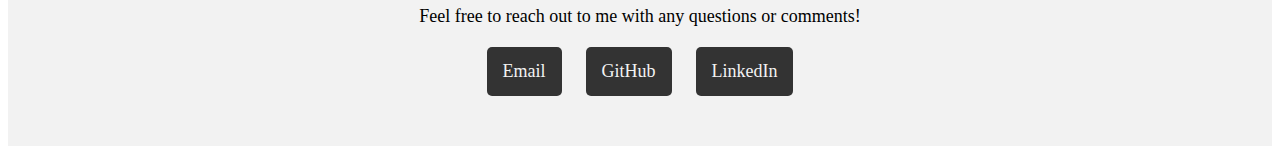
==== commit ee8df565: "made responsive layout" ====
--- a/index.html
+++ b/index.html
@@ -11,7 +11,7 @@
     <nav>
       <a href="#aboutMe">About Me</a>
       <a href="#projectCards">Projects</a>
-      <a href="#">Contact</a>
+      <a href="#contactMe">Contact</a>
     </nav>
 
     <!-- Header -->
@@ -24,7 +24,7 @@
   <img class="about-me_photo" src="assets/images/meMe.jpeg" alt="Sam Jones" />
   <div class="about-me_text">
     <h2>About Me</h2>
-    <p>Hi, my name is Sam Jones and I'm a web developer based in Seattle, WA. I specialize in building responsive and user-friendly websites and applications using HTML, CSS, and JavaScript.</p>
+    <p>Hi, my name is Sam Jones and I'm a web developer based in Seattle,WA. I specialize in building responsive and user-friendly websites and applications using HTML, CSS, and JavaScript.</p>
   </div>
   
 </section>
--- a/assets/css/style.css
+++ b/assets/css/style.css
@@ -139,5 +139,57 @@
     background-color: #ddd;
     color: black;
   }
+
+  @media only screen and (max-width: 600px) {
+
+    .about-me {
+      padding: 50px 20px;
+    }
+
+    .about-me_text {
+      max-width: 100%;
+      padding: 0;
+    }
+
+    .about-me_photo {
+      width: 200px;
+      height: 200px;
+    }
+
+    .project-cards {
+      flex-direction: column;
+    }
+
+    .project-card {
+      width: 80%;
+    }
+
+
+
+
+    .contact_me {
+      padding: 20px;
+    }
+  
+    .contact_me h2 {
+      font-size: 24px;
+    }
+  
+    .contact_me p {
+      font-size: 16px;
+    }
+  
+    .contact_me a {
+      font-size: 14px;
+    }
+  }
+  
+  @media only screen and (max-width: 400px) {
+    .contact_me a {
+      padding: 8px 16px;
+      font-size: 12px;
+    }
+  }
+  
   
   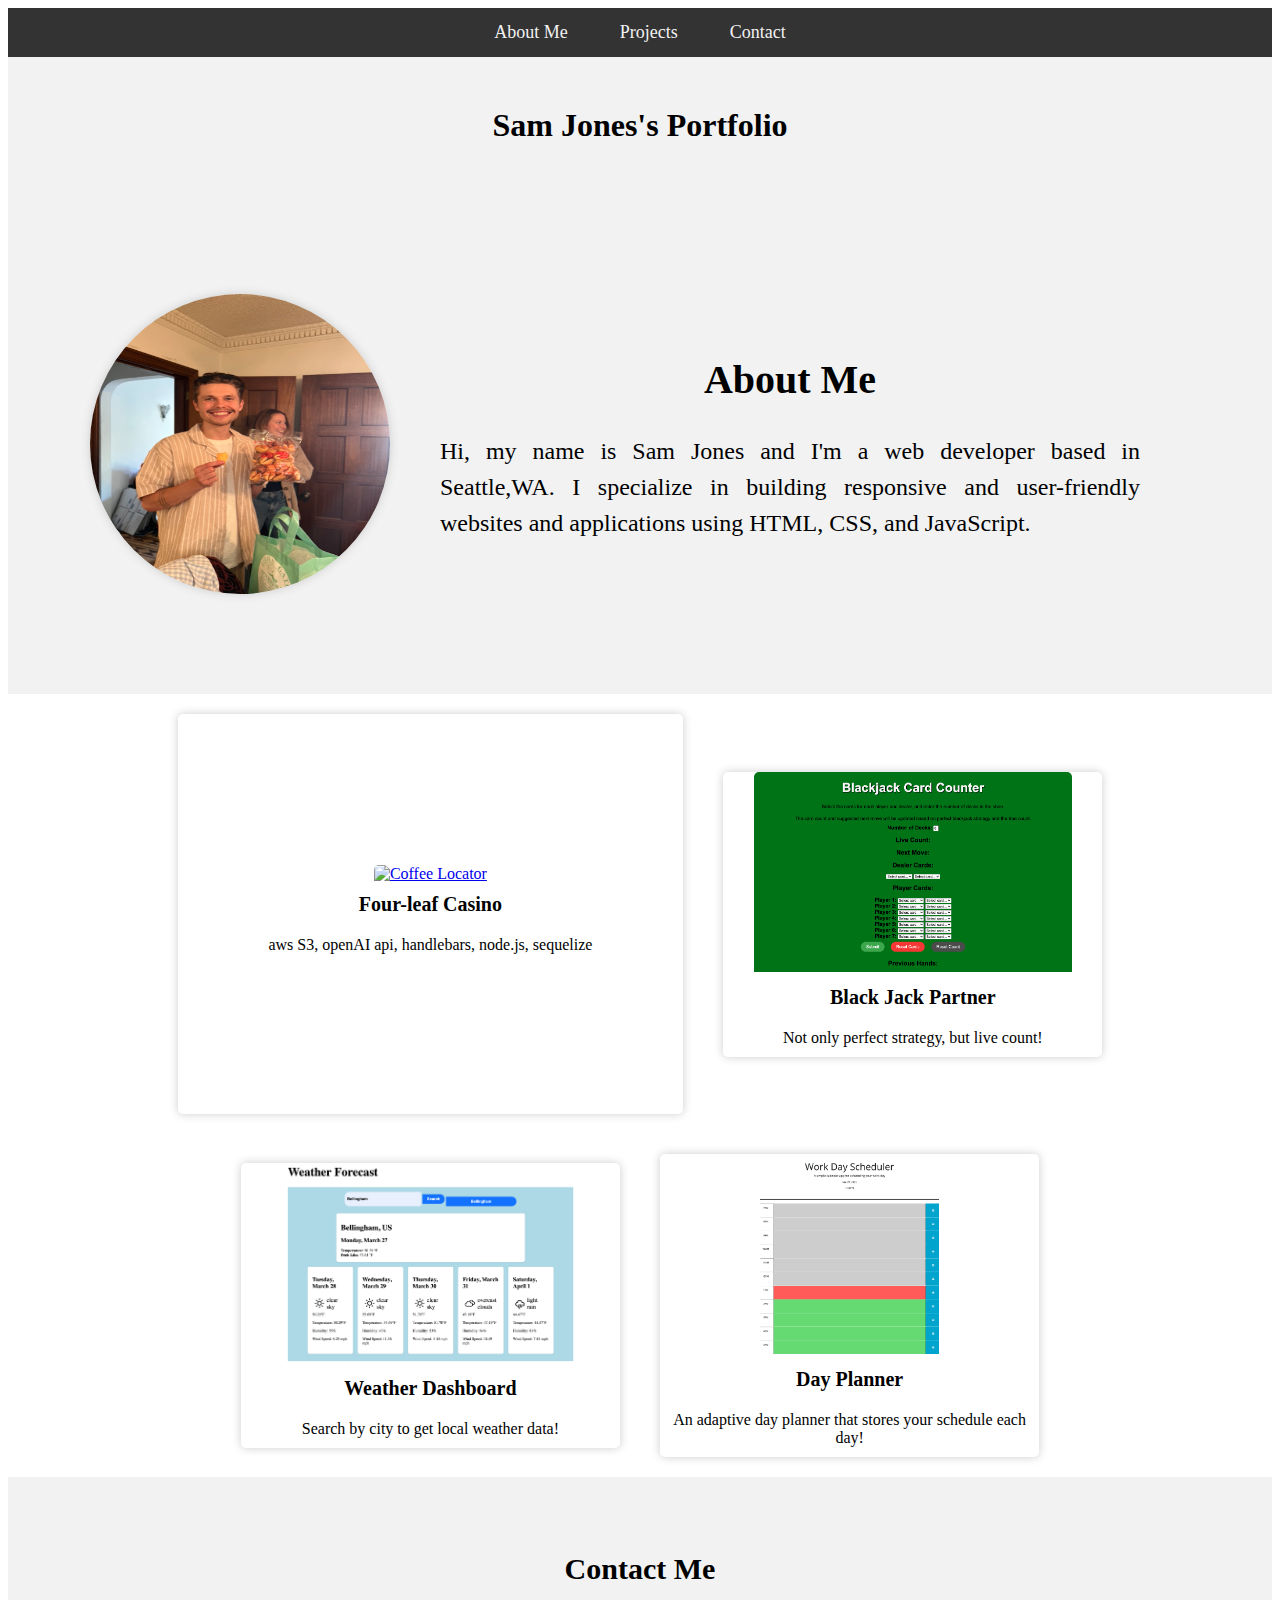
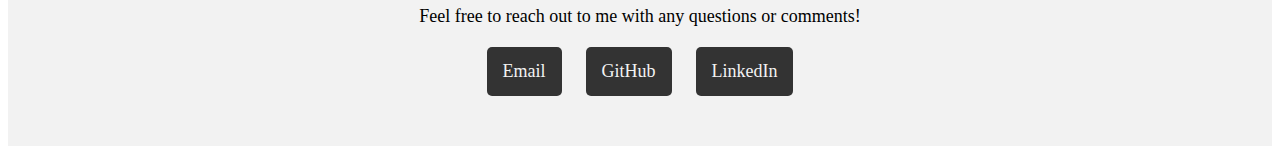
==== commit ba5aa9e2: "update portfolio" ====
--- a/index.html
+++ b/index.html
@@ -33,9 +33,9 @@
     <!-- Project cards -->
     <div class="project-cards" id="projectCards">
       <div class="project-card project-card--big">
-        <a target="_blank" href="https://particularspace.github.io/P1-Coffee-Shop-Locator/"><img src="assets/images/projectOne.png" alt="Coffee Locator" /></a>
-        <h3>Coffee Locator</h3>
-        <p>API integration with a user friendly layout! </p>
+        <a target="_blank" href="https://warm-dawn-26665.herokuapp.com/login"><img src="assets/images/Screenshot 2023-05-11 at 3.46.02 PM.png" alt="Coffee Locator" /></a>
+        <h3>Four-leaf Casino</h3>
+        <p>aws S3, openAI api, handlebars, node.js, sequelize </p>
       </div>
       <div class="project-card">
         <a target="_blank" href="https://particularspace.github.io/Card-Counter/"><img src="assets/images/cardCounter.png" alt="Card Counter" /></a>
